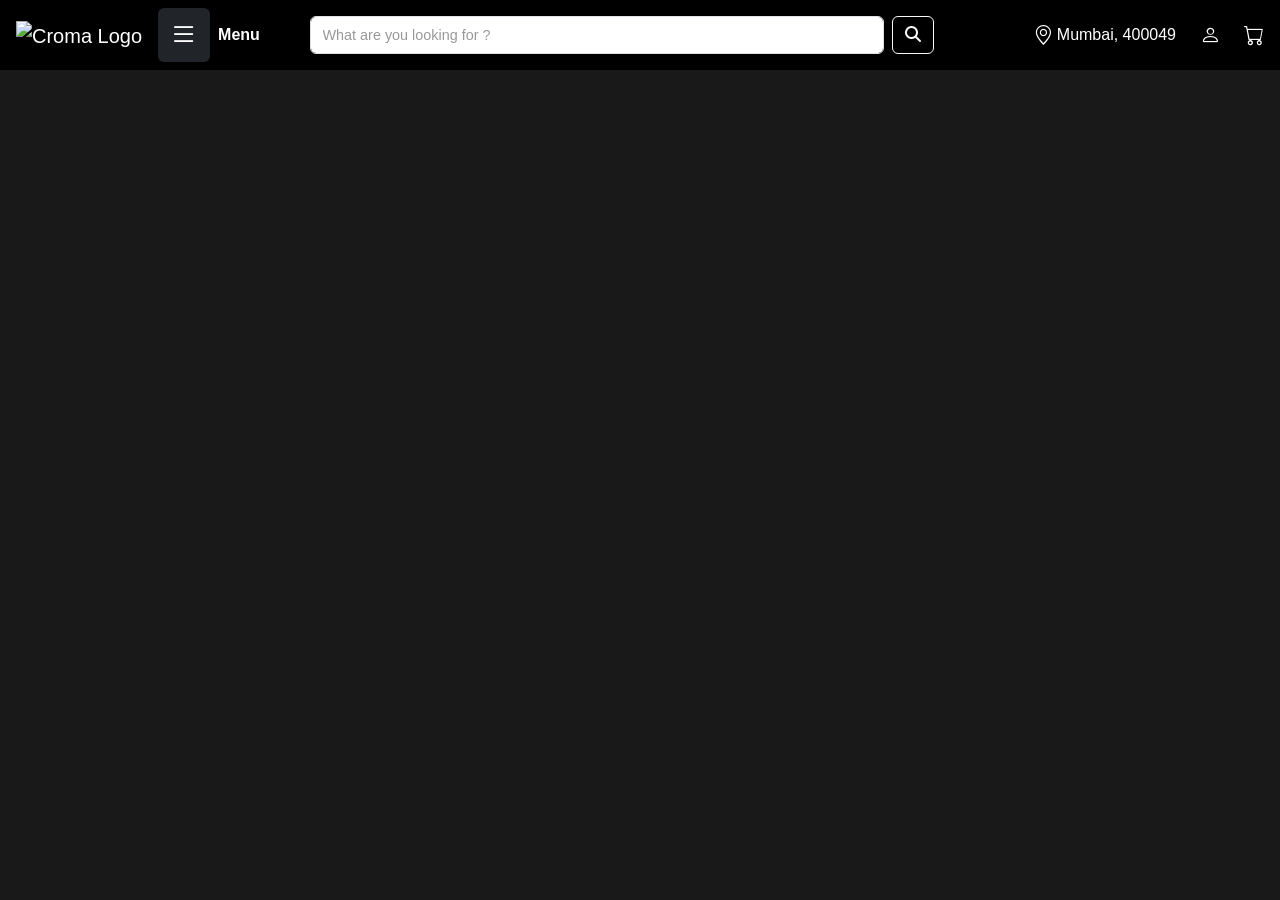
==== html/latest-product.html @ dff746ef "done" ====
<!DOCTYPE html>
<html lang="en">
<head>
    <meta charset="UTF-8">
    <meta name="viewport" content="width=device-width, initial-scale=1.0">
    <title>Product-latest</title>
    <link
    href="https://cdn.jsdelivr.net/npm/bootstrap@5.3.2/dist/css/bootstrap.min.css"
    rel="stylesheet"
  />
  <link
    rel="stylesheet"
    href="https://cdnjs.cloudflare.com/ajax/libs/font-awesome/6.7.2/css/all.min.css"
    integrity="sha512-Evv84Mr4kqVGRNSgIGL/F/aIDqQb7xQ2vcrdIwxfjThSH8CSR7PBEakCr51Ck+w+/U6swU2Im1vVX0SVk9ABhg=="
    crossorigin="anonymous"
    referrerpolicy="no-referrer"
  />
  <link
    href="https://cdn.jsdelivr.net/npm/bootstrap-icons@1.10.5/font/bootstrap-icons.css"
    rel="stylesheet"
  />
</head>
<style>
    body {
  margin: 0;
  padding: 0;
  background-color: #191919;
  font-family: "Poppins", sans-serif;
}



    /* Sidebar styles */
    #sidebarMenu {
      position: fixed;
      top: 0;
      left: -300px;
      width: 300px;
      height: 100%;
      background-color: #1c1c1c;
      color: white;
      z-index: 1050;
      transition: left 0.3s ease;
      overflow-y: auto;
    }

    #sidebarMenu.show {
      left: 0;
    }

    #sidebarMenu a {
      color: white;
      text-decoration: none;
    }

    #sidebarMenu a:hover {
      background-color: #2a2a2a;
    }

    .sidebar-overlay {
      position: fixed;
      top: 0;
      left: 0;
      width: 100vw;
      height: 100vh;
      background-color: rgba(0, 0, 0, 0.5);
      z-index: 1040;
      display: none;
    }

    .sidebar-overlay.show {
      display: block;
    }

    .sidebar-close {
      text-align: right;
      padding: 1rem;
      font-size: 1.5rem;
      cursor: pointer;
    }
/* Navbar */

.navbar {
  transition: background-color 0.3s ease, padding 0.3s ease;
}

.navbar-brand img {
  height: 35px;
}

.form-control::placeholder {
  font-size: 0.9rem;
  color: #999;
}

.nav-item {
  font-size: 0.9rem;
}

.badge {
  font-size: 0.7rem;
}

#menuContent {
  transition: max-height 0.4s ease, padding 0.3s ease;
  overflow: hidden;
  max-height: 0;
}

#menuContent.show {
  max-height: 300px;
  padding: 20px;
}

</style>
<body>

    <!--header-->
    <nav class="navbar navbar-dark bg-black fixed-top px-3 py-2">
        <a class="navbar-brand" href="#">
          <img
            src="https://media-ik.croma.com/prod/https://media.croma.com/image/upload/v1637759004/Croma%20Assets/CMS/Category%20icon/Final%20icon/Croma_Logo_acrkvn.svg"
            alt="Croma Logo"
            height="30"
          />
        </a>
        <div class="d-flex align-items-center">
          <button class="btn btn-dark border-0" id="openSidebar">
            <i class="bi bi-list fs-3"></i>
          </button>
          <span class="text-white fw-semibold ms-2">Menu</span>
        </div>
        <form class="d-flex mx-auto w-50">
          <input class="form-control me-2" type="search" placeholder="What are you looking for ?" />
          <button class="btn btn-outline-light" type="submit">
            <i class="fa-solid fa-magnifying-glass"></i>
    
          </button>
          
          
        </form>
        <div class="d-flex align-items-center ms-auto">
          <!-- Location -->
          <div class="d-flex align-items-center text-white me-4">
            <i class="bi bi-geo-alt fs-5 me-1"></i>
            <span>Mumbai, 400049</span>
          </div>
        
          <!-- Profile -->
          <div class="text-white me-4">
            <i class="bi bi-person fs-5"></i>
          </div>
        
          <!-- Cart -->
          <div class="text-white position-relative">
            <i class="bi bi-cart fs-5"></i>
          </div>
        </div>
        
      </nav>
    
      <!-- Sidebar Menu -->
      <div id="sidebarMenu">
        <div class="sidebar-close" id="closeSidebar">
          <i class="bi bi-x-lg"></i>
        </div>
        <ul class="list-unstyled px-3 colour">
          <li class="py-2"><i class="bi bi-award me-2"></i> Exclusive At Croma</li>
          <li class="py-2"><i class="bi bi-star me-2"></i> Top Brands</li>
          <li class="py-2"><i class="bi bi-geo-alt me-2"></i> Croma Store Locator</li>
          <li class="py-2"><i class="bi bi-gift me-2"></i> Gift Card</li>
          <hr class="bg-secondary" />
          <li class="fw-bold text-uppercase py-2">Shop by Category</li>
          <li class="py-2">Televisions & Accessories</li>
          <li class="py-2">Home Appliances</li>
          <li class="py-2">Phones & Wearables</li>
          <li class="py-2">Computers & Tablets</li>
          <li class="py-2">Kitchen Appliances</li>
          <li class="py-2">Audio & Video</li>
        </ul>
      </div>
    
      <!-- Background Overlay -->
      <div class="sidebar-overlay" id="sidebarOverlay"></div>

    
</body>
</html>
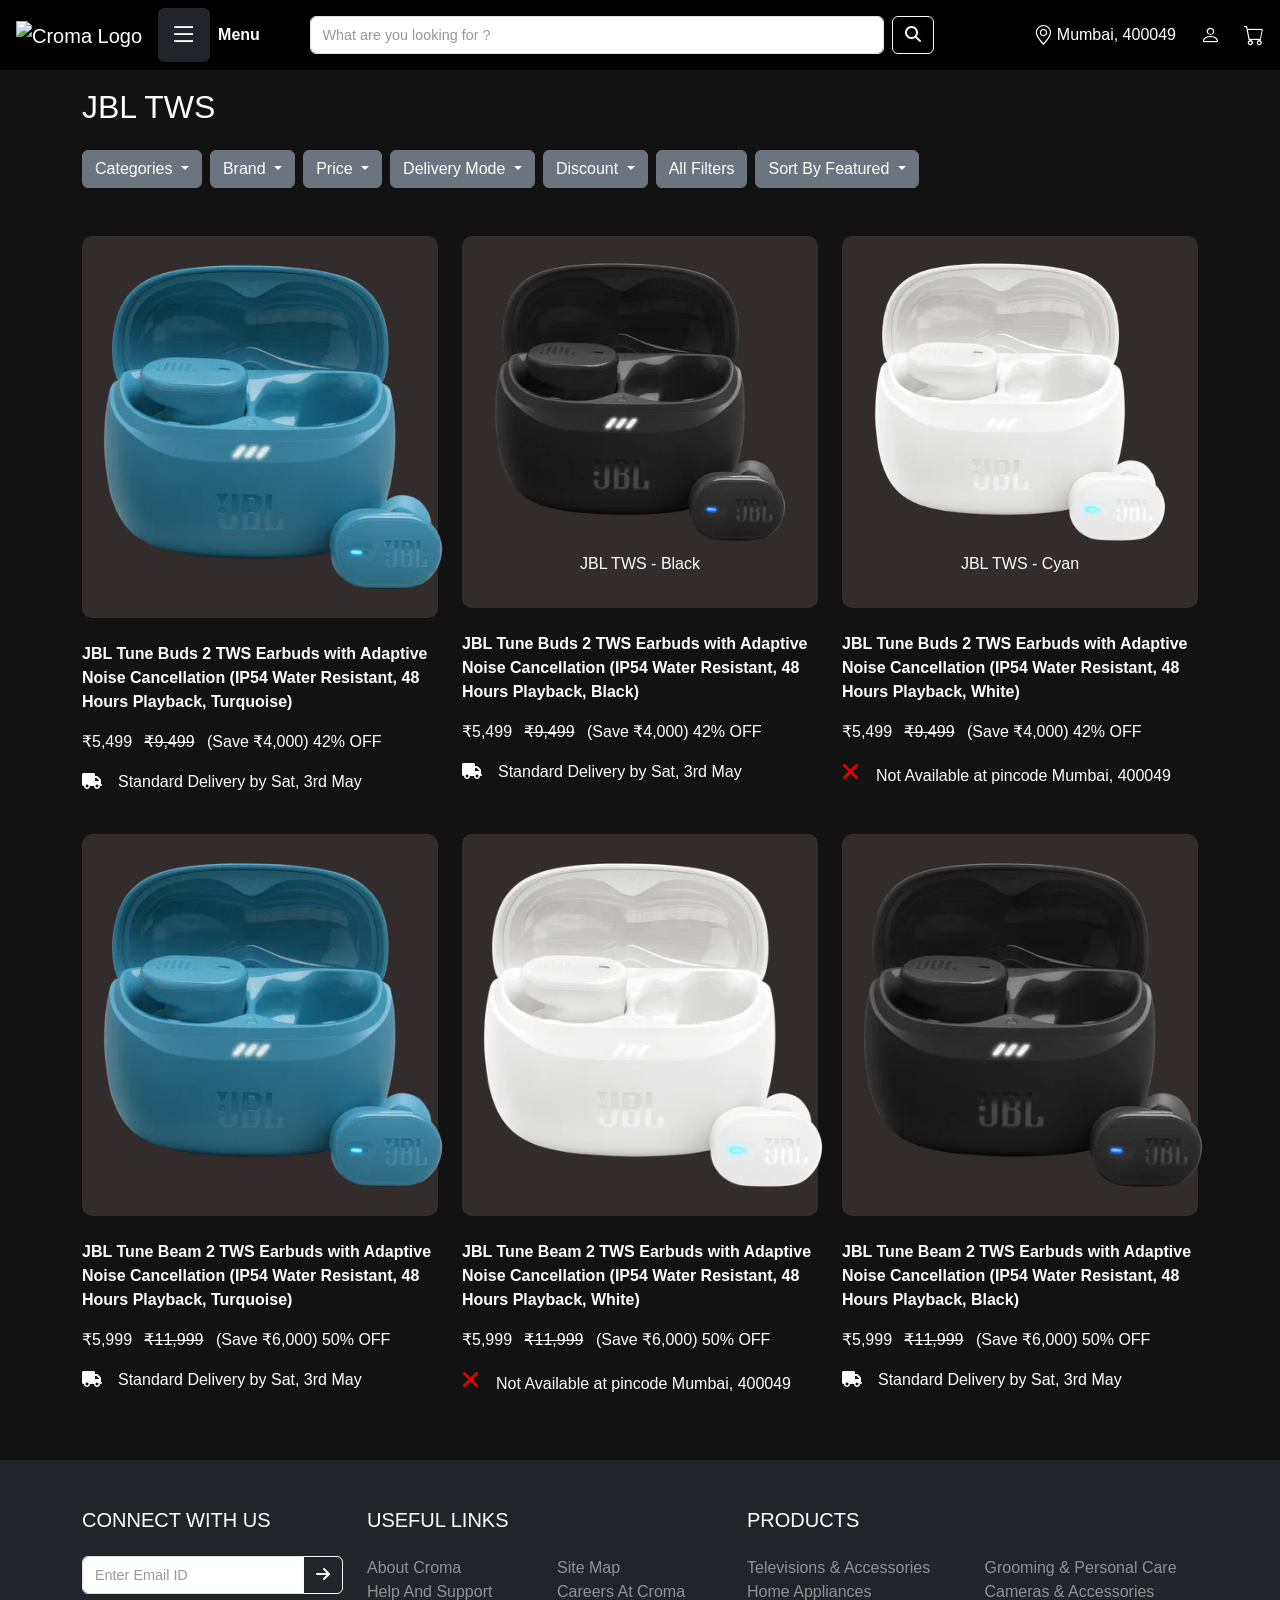
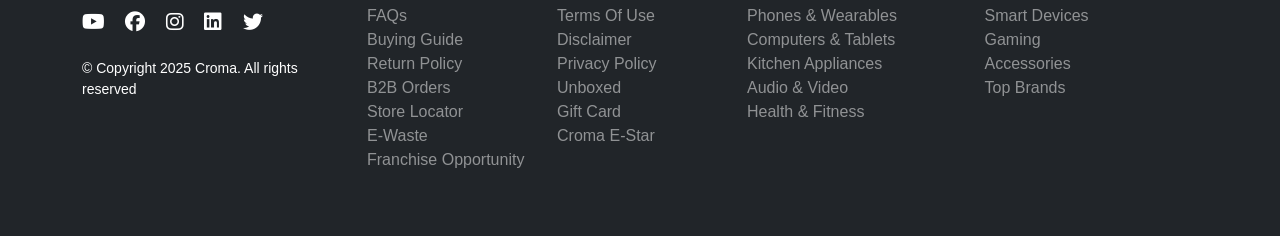
==== commit fc221b74: "donee" ====
--- a/html/latest-product.html
+++ b/html/latest-product.html
@@ -1,188 +1,460 @@
 <!DOCTYPE html>
 <html lang="en">
-<head>
-    <meta charset="UTF-8">
-    <meta name="viewport" content="width=device-width, initial-scale=1.0">
+  <head>
+    <meta charset="UTF-8" />
+    <meta name="viewport" content="width=device-width, initial-scale=1.0" />
     <title>Product-latest</title>
     <link
-    href="https://cdn.jsdelivr.net/npm/bootstrap@5.3.2/dist/css/bootstrap.min.css"
-    rel="stylesheet"
-  />
-  <link
-    rel="stylesheet"
-    href="https://cdnjs.cloudflare.com/ajax/libs/font-awesome/6.7.2/css/all.min.css"
-    integrity="sha512-Evv84Mr4kqVGRNSgIGL/F/aIDqQb7xQ2vcrdIwxfjThSH8CSR7PBEakCr51Ck+w+/U6swU2Im1vVX0SVk9ABhg=="
-    crossorigin="anonymous"
-    referrerpolicy="no-referrer"
-  />
-  <link
-    href="https://cdn.jsdelivr.net/npm/bootstrap-icons@1.10.5/font/bootstrap-icons.css"
-    rel="stylesheet"
-  />
-</head>
-<style>
-    body {
-  margin: 0;
-  padding: 0;
-  background-color: #191919;
-  font-family: "Poppins", sans-serif;
-}
-
-
-
-    /* Sidebar styles */
-    #sidebarMenu {
-      position: fixed;
-      top: 0;
-      left: -300px;
-      width: 300px;
-      height: 100%;
-      background-color: #1c1c1c;
-      color: white;
-      z-index: 1050;
-      transition: left 0.3s ease;
-      overflow-y: auto;
-    }
-
-    #sidebarMenu.show {
-      left: 0;
-    }
-
-    #sidebarMenu a {
-      color: white;
-      text-decoration: none;
-    }
-
-    #sidebarMenu a:hover {
-      background-color: #2a2a2a;
-    }
-
-    .sidebar-overlay {
-      position: fixed;
-      top: 0;
-      left: 0;
-      width: 100vw;
-      height: 100vh;
-      background-color: rgba(0, 0, 0, 0.5);
-      z-index: 1040;
-      display: none;
-    }
-
-    .sidebar-overlay.show {
-      display: block;
-    }
-
-    .sidebar-close {
-      text-align: right;
-      padding: 1rem;
-      font-size: 1.5rem;
-      cursor: pointer;
-    }
-/* Navbar */
-
-.navbar {
-  transition: background-color 0.3s ease, padding 0.3s ease;
-}
-
-.navbar-brand img {
-  height: 35px;
-}
-
-.form-control::placeholder {
-  font-size: 0.9rem;
-  color: #999;
-}
-
-.nav-item {
-  font-size: 0.9rem;
-}
-
-.badge {
-  font-size: 0.7rem;
-}
-
-#menuContent {
-  transition: max-height 0.4s ease, padding 0.3s ease;
-  overflow: hidden;
-  max-height: 0;
-}
-
-#menuContent.show {
-  max-height: 300px;
-  padding: 20px;
-}
-
-</style>
-<body>
-
+      href="https://cdn.jsdelivr.net/npm/bootstrap@5.3.2/dist/css/bootstrap.min.css"
+      rel="stylesheet"
+    />
+    <link
+      rel="stylesheet"
+      href="https://cdnjs.cloudflare.com/ajax/libs/font-awesome/6.7.2/css/all.min.css"
+      integrity="sha512-Evv84Mr4kqVGRNSgIGL/F/aIDqQb7xQ2vcrdIwxfjThSH8CSR7PBEakCr51Ck+w+/U6swU2Im1vVX0SVk9ABhg=="
+      crossorigin="anonymous"
+      referrerpolicy="no-referrer"
+    />
+    <link
+      rel="stylesheet"
+      href="https://cdnjs.cloudflare.com/ajax/libs/font-awesome/6.7.2/css/all.min.css"
+      integrity="sha512-Evv84Mr4kqVGRNSgIGL/F/aIDqQb7xQ2vcrdIwxfjThSH8CSR7PBEakCr51Ck+w+/U6swU2Im1vVX0SVk9ABhg=="
+      crossorigin="anonymous"
+      referrerpolicy="no-referrer"
+    />
+    <link
+      href="https://cdn.jsdelivr.net/npm/bootstrap-icons@1.10.5/font/bootstrap-icons.css"
+      rel="stylesheet"
+    />
+    <link rel="stylesheet" href="/css/latest.css" />
+  </head>
+
+  <body>
     <!--header-->
     <nav class="navbar navbar-dark bg-black fixed-top px-3 py-2">
-        <a class="navbar-brand" href="#">
-          <img
-            src="https://media-ik.croma.com/prod/https://media.croma.com/image/upload/v1637759004/Croma%20Assets/CMS/Category%20icon/Final%20icon/Croma_Logo_acrkvn.svg"
-            alt="Croma Logo"
-            height="30"
-          />
-        </a>
-        <div class="d-flex align-items-center">
-          <button class="btn btn-dark border-0" id="openSidebar">
-            <i class="bi bi-list fs-3"></i>
-          </button>
-          <span class="text-white fw-semibold ms-2">Menu</span>
-        </div>
-        <form class="d-flex mx-auto w-50">
-          <input class="form-control me-2" type="search" placeholder="What are you looking for ?" />
-          <button class="btn btn-outline-light" type="submit">
-            <i class="fa-solid fa-magnifying-glass"></i>
+      <a class="navbar-brand" href="#">
+        <img
+          src="https://media-ik.croma.com/prod/https://media.croma.com/image/upload/v1637759004/Croma%20Assets/CMS/Category%20icon/Final%20icon/Croma_Logo_acrkvn.svg"
+          alt="Croma Logo"
+          height="30"
+        />
+      </a>
+      <div class="d-flex align-items-center">
+        <button class="btn btn-dark border-0" id="openSidebar">
+          <i class="bi bi-list fs-3"></i>
+        </button>
+        <span class="text-white fw-semibold ms-2">Menu</span>
+      </div>
+      <form class="d-flex mx-auto w-50">
+        <input
+          class="form-control me-2"
+          type="search"
+          placeholder="What are you looking for ?"
+        />
+        <button class="btn btn-outline-light" type="submit">
+          <i class="fa-solid fa-magnifying-glass"></i>
+        </button>
+      </form>
+      <div class="d-flex align-items-center ms-auto">
+        <!-- Location -->
+        <div class="d-flex align-items-center text-white me-4">
+          <i class="bi bi-geo-alt fs-5 me-1"></i>
+          <span>Mumbai, 400049</span>
+        </div>
+
+        <!-- Profile -->
+        <div class="text-white me-4">
+          <i class="bi bi-person fs-5"></i>
+        </div>
+
+        <!-- Cart -->
+        <div class="text-white position-relative">
+          <i class="bi bi-cart fs-5"></i>
+        </div>
+      </div>
+    </nav>
+
+    <!-- Sidebar Menu -->
+    <div id="sidebarMenu">
+      <div class="sidebar-close" id="closeSidebar">
+        <i class="bi bi-x-lg"></i>
+      </div>
+      <ul class="list-unstyled px-3 colour">
+        <li class="py-2">
+          <i class="bi bi-award me-2"></i> Exclusive At Croma
+        </li>
+        <li class="py-2"><i class="bi bi-star me-2"></i> Top Brands</li>
+        <li class="py-2">
+          <i class="bi bi-geo-alt me-2"></i> Croma Store Locator
+        </li>
+        <li class="py-2"><i class="bi bi-gift me-2"></i> Gift Card</li>
+        <hr class="bg-secondary" />
+        <li class="fw-bold text-uppercase py-2">Shop by Category</li>
+        <li class="py-2">Televisions & Accessories</li>
+        <li class="py-2">Home Appliances</li>
+        <li class="py-2">Phones & Wearables</li>
+        <li class="py-2">Computers & Tablets</li>
+        <li class="py-2">Kitchen Appliances</li>
+        <li class="py-2">Audio & Video</li>
+      </ul>
+    </div>
+
+    <div class="sidebar-overlay" id="sidebarOverlay"></div>
+
+    <!--main-->
+
+    <div class="container py-4 mt-3">
+      <h2 class="text-white mb-4 mt-5">JBL TWS</h2>
+
+      <div class="mb-4 d-flex flex-wrap gap-2">
+        <div class="dropdown">
+          <button
+            class="btn btn-secondary dropdown-toggle"
+            type="button"
+            data-bs-toggle="dropdown"
+          >
+            Categories
+          </button>
+          <ul class="dropdown-menu bg-secondary">
+            <li>
+              <a class="dropdown-item bg-secondary" href="#"
+                ><i class="fa-regular fa-square me-2"></i>Turly Wireless
+                Earbuds(6)</a
+              >
+            </li>
+          </ul>
+        </div>
+
+        <div class="dropdown">
+          <button
+            class="btn btn-secondary dropdown-toggle"
+            type="button"
+            data-bs-toggle="dropdown"
+          >
+            Brand
+          </button>
+          <ul class="dropdown-menu bg-secondary">
+            <li>
+              <a class="dropdown-item bg-secondary" href="#"
+                ><i class="fa-regular fa-square me-2"></i>JBL(6)</a
+              >
+            </li>
+          </ul>
+        </div>
+
+        <div class="dropdown">
+          <button
+            class="btn btn-secondary dropdown-toggle"
+            type="button"
+            data-bs-toggle="dropdown"
+          >
+            Price
+          </button>
+          <ul class="dropdown-menu bg-secondary">
+            <li>
+              <a class="dropdown-item bg-secondary" href="#"
+                ><i class="fa-regular fa-square me-2"></i>5,001 - 10,000 (6)
+              </a>
+            </li>
+          </ul>
+        </div>
+
+        <div class="dropdown">
+          <button
+            class="btn btn-secondary dropdown-toggle"
+            type="button"
+            data-bs-toggle="dropdown"
+          >
+            Delivery Mode
+          </button>
+          <ul class="dropdown-menu bg-secondary">
+            <li>
+              <a class="dropdown-item bg-secondary" href="#"
+                ><i class="fa-regular fa-square me-2"></i>Home Delivery</a
+              >
+            </li>
+            <li>
+              <a class="dropdown-item bg-secondary" href="#"
+                ><i class="fa-regular fa-square me-2"></i>Express Delivery</a
+              >
+            </li>
+          </ul>
+        </div>
+
+        <div class="dropdown">
+          <button
+            class="btn btn-secondary dropdown-toggle"
+            type="button"
+            data-bs-toggle="dropdown"
+          >
+            Discount
+          </button>
+          <ul class="dropdown-menu bg-secondary">
+            <li>
+              <a class="dropdown-item bg-secondary" href="#"
+                ><i class="fa-regular fa-square me-2"></i>40% TO 60%</a
+              >
+            </li>
+          </ul>
+        </div>
+
+        <div class="">
+          <button
+            class="btn btn-secondary"
+            type="button"
+            data-bs-toggle="dropdown"
+          >
+            All Filters
+          </button>
+        </div>
+
+        <div class="dropdown">
+          <button
+            class="btn btn-secondary dropdown-toggle"
+            type="button"
+            data-bs-toggle="dropdown"
+          >
+            Sort By Featured
+          </button>
+        </div>
+      </div>
+    </div>
+
+    <!-- Product Grid -->
+    <div class="container">
+      <div class="row row-cols-1 row-cols-md-3 g-4">
+        <div class="col">
+          <div class="product-card">
+            <img
+              src="/images/air1.webp"
+              height="350px"
+              class="product-image"
+              alt="JBL Blue"
+            />
+          </div>
+          <p class="mt-4 text-white fw-semibold">
+            JBL Tune Buds 2 TWS Earbuds with Adaptive Noise Cancellation (IP54
+            Water Resistant, 48 Hours Playback, Turquoise)
+          </p>
+          <p class="text-white">
+            ₹5,499
+            <strike class="ms-2">₹9,499</strike>
+            <span class="text-white ms-2">(Save ₹4,000) 42% OFF</span>
+          </p>
+          <p>
+            <i class="text-white fa-solid fa-truck me-3"></i
+            ><span class="text-white">Standard Delivery by Sat, 3rd May</span>
+          </p>
+        </div>
+        <div class="col">
+          <div class="product-card">
+            <img
+              src="/images/air2.webp"
+              class="product-image"
+              height="300px"
+              alt="JBL Black"
+            />
+            <p>JBL TWS - Black</p>
+          </div>
+          <p class="mt-4 text-white fw-semibold">
+            JBL Tune Buds 2 TWS Earbuds with Adaptive Noise Cancellation (IP54 Water Resistant, 48 Hours Playback, Black)
+          </p>
+          <p class="text-white">
+            ₹5,499
+            <strike class="ms-2">₹9,499</strike>
+            <span class="text-white ms-2">(Save ₹4,000) 42% OFF</span>
+          </p>
+          <p>
+            <i class="text-white fa-solid fa-truck me-3"></i
+            ><span class="text-white">Standard Delivery by Sat, 3rd May</span>
+          </p>
+        </div>
+        <div class="col">
+          <div class="product-card">
+            <img
+              src="/images/air3.webp"
+              class="product-image"
+              height="300px"
+              alt="JBL Cyan"
+            />
+            <p>JBL TWS - Cyan</p>
+          </div>
+          <p class="mt-4 text-white fw-semibold">
+            JBL Tune Buds 2 TWS Earbuds with Adaptive Noise Cancellation (IP54 Water Resistant, 48 Hours Playback, White)
+          </p>
+          <p class="text-white">
+            ₹5,499
+            <strike class="ms-2">₹9,499</strike>
+            <span class="text-white ms-2">(Save ₹4,000) 42% OFF</span>
+          </p>
+          <p>
+            <i class="fa-solid fa-xmark me-3 fs-4" style="color: #e00000;"></i><span class="text-white">Not Available at pincode Mumbai, 400049</span>
+          </p>
+        </div>
+
+        <div class="col">
+            <div class="product-card">
+              <img
+                src="/images/air1.webp"
+                height="350px"
+                class="product-image"
+                alt="JBL Blue"
+              />
+            </div>
+            <p class="mt-4 text-white fw-semibold">
+                JBL Tune Beam 2 TWS Earbuds with Adaptive Noise Cancellation (IP54 Water Resistant, 48 Hours Playback, Turquoise)
+            </p>
+            <p class="text-white">
+              ₹5,999
+              <strike class="ms-2">₹11,999</strike>
+              <span class="text-white ms-2">(Save ₹6,000) 50% OFF</span>
+            </p>
+            <p>
+              <i class="text-white fa-solid fa-truck me-3"></i
+              ><span class="text-white">Standard Delivery by Sat, 3rd May</span>
+            </p>
+          </div>
+
+          <div class="col">
+            <div class="product-card">
+              <img
+                src="/images/air3.webp"
+                height="350px"
+                class="product-image"
+                alt="JBL Blue"
+              />
+            </div>
+            <p class="mt-4 text-white fw-semibold">
+                JBL Tune Beam 2 TWS Earbuds with Adaptive Noise Cancellation (IP54 Water Resistant, 48 Hours Playback, White)
+            </p>
+            <p class="text-white">
+              ₹5,999
+              <strike class="ms-2">₹11,999</strike>
+              <span class="text-white ms-2">(Save ₹6,000) 50% OFF</span>
+            </p>
+            <p>
+                <i class="fa-solid fa-xmark me-3 fs-4" style="color: #e00000;"></i><span class="text-white">Not Available at pincode Mumbai, 400049</span>
+            </p>
+          </div>
+          
+
+          <div class="col">
+            <div class="product-card">
+              <img
+                src="/images/air2.webp"
+                height="350px"
+                class="product-image"
+                alt="JBL Blue"
+              />
+            </div>
+            <p class="mt-4 text-white fw-semibold">
+                JBL Tune Beam 2 TWS Earbuds with Adaptive Noise Cancellation (IP54 Water Resistant, 48 Hours Playback, Black)
+            </p>
+            <p class="text-white">
+              ₹5,999
+              <strike class="ms-2">₹11,999</strike>
+              <span class="text-white ms-2">(Save ₹6,000) 50% OFF</span>
+            </p>
+            <p>
+                <i class="text-white fa-solid fa-truck me-3"></i
+                    ><span class="text-white">Standard Delivery by Sat, 3rd May</span> 
+            </p>
+          </div>
+
+      </div>
+    </div>
+
+    <!--foooter-->
     
-          </button>
-          
-          
-        </form>
-        <div class="d-flex align-items-center ms-auto">
-          <!-- Location -->
-          <div class="d-flex align-items-center text-white me-4">
-            <i class="bi bi-geo-alt fs-5 me-1"></i>
-            <span>Mumbai, 400049</span>
-          </div>
-        
-          <!-- Profile -->
-          <div class="text-white me-4">
-            <i class="bi bi-person fs-5"></i>
-          </div>
-        
-          <!-- Cart -->
-          <div class="text-white position-relative">
-            <i class="bi bi-cart fs-5"></i>
-          </div>
-        </div>
-        
-      </nav>
-    
-      <!-- Sidebar Menu -->
-      <div id="sidebarMenu">
-        <div class="sidebar-close" id="closeSidebar">
-          <i class="bi bi-x-lg"></i>
-        </div>
-        <ul class="list-unstyled px-3 colour">
-          <li class="py-2"><i class="bi bi-award me-2"></i> Exclusive At Croma</li>
-          <li class="py-2"><i class="bi bi-star me-2"></i> Top Brands</li>
-          <li class="py-2"><i class="bi bi-geo-alt me-2"></i> Croma Store Locator</li>
-          <li class="py-2"><i class="bi bi-gift me-2"></i> Gift Card</li>
-          <hr class="bg-secondary" />
-          <li class="fw-bold text-uppercase py-2">Shop by Category</li>
-          <li class="py-2">Televisions & Accessories</li>
-          <li class="py-2">Home Appliances</li>
-          <li class="py-2">Phones & Wearables</li>
-          <li class="py-2">Computers & Tablets</li>
-          <li class="py-2">Kitchen Appliances</li>
-          <li class="py-2">Audio & Video</li>
-        </ul>
-      </div>
-    
-      <!-- Background Overlay -->
-      <div class="sidebar-overlay" id="sidebarOverlay"></div>
-
-    
-</body>
-</html>+    <footer class="bg-dark text-white pt-5 pb-4 mt-5">
+        <div class="container text-md-left">
+          <div class="row">
+      
+            <!-- Connect With Us -->
+            <div class="col-md-3 mb-4">
+              <h5 class="mb-4">CONNECT WITH US</h5>
+              <div class="input-group mb-3">
+                <input type="text" class="form-control" placeholder="Enter Email ID" aria-label="Email">
+                <button class="btn btn-outline-light" type="button">
+                  <i class="fas fa-arrow-right"></i>
+                </button>
+              </div>
+              <div class="social-icons mt-3">
+                <a href="#" class="text-white me-3"><i class="fab fa-youtube fa-lg"></i></a>
+                <a href="#" class="text-white me-3"><i class="fab fa-facebook fa-lg"></i></a>
+                <a href="#" class="text-white me-3"><i class="fab fa-instagram fa-lg"></i></a>
+                <a href="#" class="text-white me-3"><i class="fab fa-linkedin fa-lg"></i></a>
+                <a href="#" class="text-white me-3"><i class="fab fa-twitter fa-lg"></i></a>
+              </div>
+              <p class="mt-4 small">© Copyright 2025 Croma. All rights reserved</p>
+            </div>
+      
+            <!-- Useful Links -->
+            <div class="col-md-4 mb-4">
+              <h5 class="mb-4">USEFUL LINKS</h5>
+              <div class="row">
+                <div class="col-6">
+                  <ul class="list-unstyled ee">
+                    <li><a href="#" class="text-white-50 text-decoration-none">About Croma</a></li>
+                    <li><a href="#" class="text-white-50 text-decoration-none">Help And Support</a></li>
+                    <li><a href="#" class="text-white-50 text-decoration-none">FAQs</a></li>
+                    <li><a href="#" class="text-white-50 text-decoration-none">Buying Guide</a></li>
+                    <li><a href="#" class="text-white-50 text-decoration-none">Return Policy</a></li>
+                    <li><a href="#" class="text-white-50 text-decoration-none">B2B Orders</a></li>
+                    <li><a href="#" class="text-white-50 text-decoration-none">Store Locator</a></li>
+                    <li><a href="#" class="text-white-50 text-decoration-none">E-Waste</a></li>
+                    <li><a href="#" class="text-white-50 text-decoration-none">Franchise Opportunity</a></li>
+                  </ul>
+                </div>
+      
+                <div class="col-6">
+                  <ul class="list-unstyled ee">
+                    <li><a href="#" class="text-white-50 text-decoration-none">Site Map</a></li>
+                    <li><a href="#" class="text-white-50 text-decoration-none">Careers At Croma</a></li>
+                    <li><a href="#" class="text-white-50 text-decoration-none">Terms Of Use</a></li>
+                    <li><a href="#" class="text-white-50 text-decoration-none">Disclaimer</a></li>
+                    <li><a href="#" class="text-white-50 text-decoration-none">Privacy Policy</a></li>
+                    <li><a href="#" class="text-white-50 text-decoration-none">Unboxed</a></li>
+                    <li><a href="#" class="text-white-50 text-decoration-none">Gift Card</a></li>
+                    <li><a href="#" class="text-white-50 text-decoration-none">Croma E-Star</a></li>
+                  </ul>
+                </div>
+              </div>
+            </div>
+      
+            <!-- Products -->
+            <div class="col-md-5 mb-4">
+              <h5 class="mb-4">PRODUCTS</h5>
+              <div class="row">
+                <div class="col-6">
+                  <ul class="list-unstyled ee">
+                    <li><a href="#" class="text-white-50 text-decoration-none">Televisions & Accessories</a></li>
+                    <li><a href="#" class="text-white-50 text-decoration-none">Home Appliances</a></li>
+                    <li><a href="#" class="text-white-50 text-decoration-none">Phones & Wearables</a></li>
+                    <li><a href="#" class="text-white-50 text-decoration-none">Computers & Tablets</a></li>
+                    <li><a href="#" class="text-white-50 text-decoration-none">Kitchen Appliances</a></li>
+                    <li><a href="#" class="text-white-50 text-decoration-none">Audio & Video</a></li>
+                    <li><a href="#" class="text-white-50 text-decoration-none">Health & Fitness</a></li>
+                  </ul>
+                </div>
+      
+                <div class="col-6">
+                  <ul class="list-unstyled ee">
+                    <li><a href="#" class="text-white-50 text-decoration-none">Grooming & Personal Care</a></li>
+                    <li><a href="#" class="text-white-50 text-decoration-none">Cameras & Accessories</a></li>
+                    <li><a href="#" class="text-white-50 text-decoration-none">Smart Devices</a></li>
+                    <li><a href="#" class="text-white-50 text-decoration-none">Gaming</a></li>
+                    <li><a href="#" class="text-white-50 text-decoration-none">Accessories</a></li>
+                    <li><a href="#" class="text-white-50 text-decoration-none">Top Brands</a></li>
+                  </ul>
+                </div>
+              </div>
+            </div>
+      
+          </div>
+        </div>
+      </footer>
+
+    <script src="https://cdn.jsdelivr.net/npm/bootstrap@5.3.0/dist/js/bootstrap.bundle.min.js"></script>
+  </body>
+</html>
--- a/css/latest.css
+++ b/css/latest.css
@@ -0,0 +1,141 @@
+
+    body {
+  margin: 0;
+  padding: 0;
+  background-color: #191919;
+  font-family: "Poppins", sans-serif;
+}
+
+
+
+    /* Sidebar styles */
+    #sidebarMenu {
+      position: fixed;
+      top: 0;
+      left: -300px;
+      width: 300px;
+      height: 100%;
+      background-color: #1c1c1c;
+      color: white;
+      z-index: 1050;
+      transition: left 0.3s ease;
+      overflow-y: auto;
+    }
+
+    #sidebarMenu.show {
+      left: 0;
+    }
+
+    #sidebarMenu a {
+      color: white;
+      text-decoration: none;
+    }
+
+    #sidebarMenu a:hover {
+      background-color: #2a2a2a;
+    }
+
+    .sidebar-overlay {
+      position: fixed;
+      top: 0;
+      left: 0;
+      width: 100vw;
+      height: 100vh;
+      background-color: rgba(0, 0, 0, 0.5);
+      z-index: 1040;
+      display: none;
+    }
+
+    .sidebar-overlay.show {
+      display: block;
+    }
+
+    .sidebar-close {
+      text-align: right;
+      padding: 1rem;
+      font-size: 1.5rem;
+      cursor: pointer;
+    }
+/* Navbar */
+
+.navbar {
+  transition: background-color 0.3s ease, padding 0.3s ease;
+}
+
+.navbar-brand img {
+  height: 35px;
+}
+
+.form-control::placeholder {
+  font-size: 0.9rem;
+  color: #999;
+}
+
+.nav-item {
+  font-size: 0.9rem;
+}
+
+.badge {
+  font-size: 0.7rem;
+}
+
+#menuContent {
+  transition: max-height 0.4s ease, padding 0.3s ease;
+  overflow: hidden;
+  max-height: 0;
+}
+
+#menuContent.show {
+  max-height: 300px;
+  padding: 20px;
+}
+
+.product-card {
+    background-color: #332c2c !important;
+    color: white;
+    border-radius: 10px;
+    padding: 1rem;
+    text-align: center;
+    transition: transform 0.2s;
+  }
+  .product-card:hover {
+    transform: scale(1.02);
+  }
+  
+  body {
+    background-color: #121212;
+  }
+  .filter-btns .btn {
+    margin-right: 0.5rem;
+    margin-bottom: 0.5rem;
+  }
+  
+  
+  .ee li a:hover{
+    color: #63e6be  !important;
+  }
+  .social-icons a .fa-youtube:hover{
+    color: red;
+  }
+  .social-icons a .fa-facebook:hover{
+    color: rgb(63, 63, 135);
+  }
+  
+  .social-icons a .fa-twitter:hover{
+    color: rgb(63, 63, 135);
+  }
+  
+  .social-icons a .fa-linkedin:hover{
+    color: rgb(63, 63, 135);
+  }
+  .social-icons a .fa-instagram:hover{
+    color: rgb(63, 63, 135);
+  }
+  
+  .colour li:hover{
+    background-color: #63e6be !important;
+    color: black;
+  }
+  .colour li{
+    background-color: rgb(71, 70, 70);
+  }
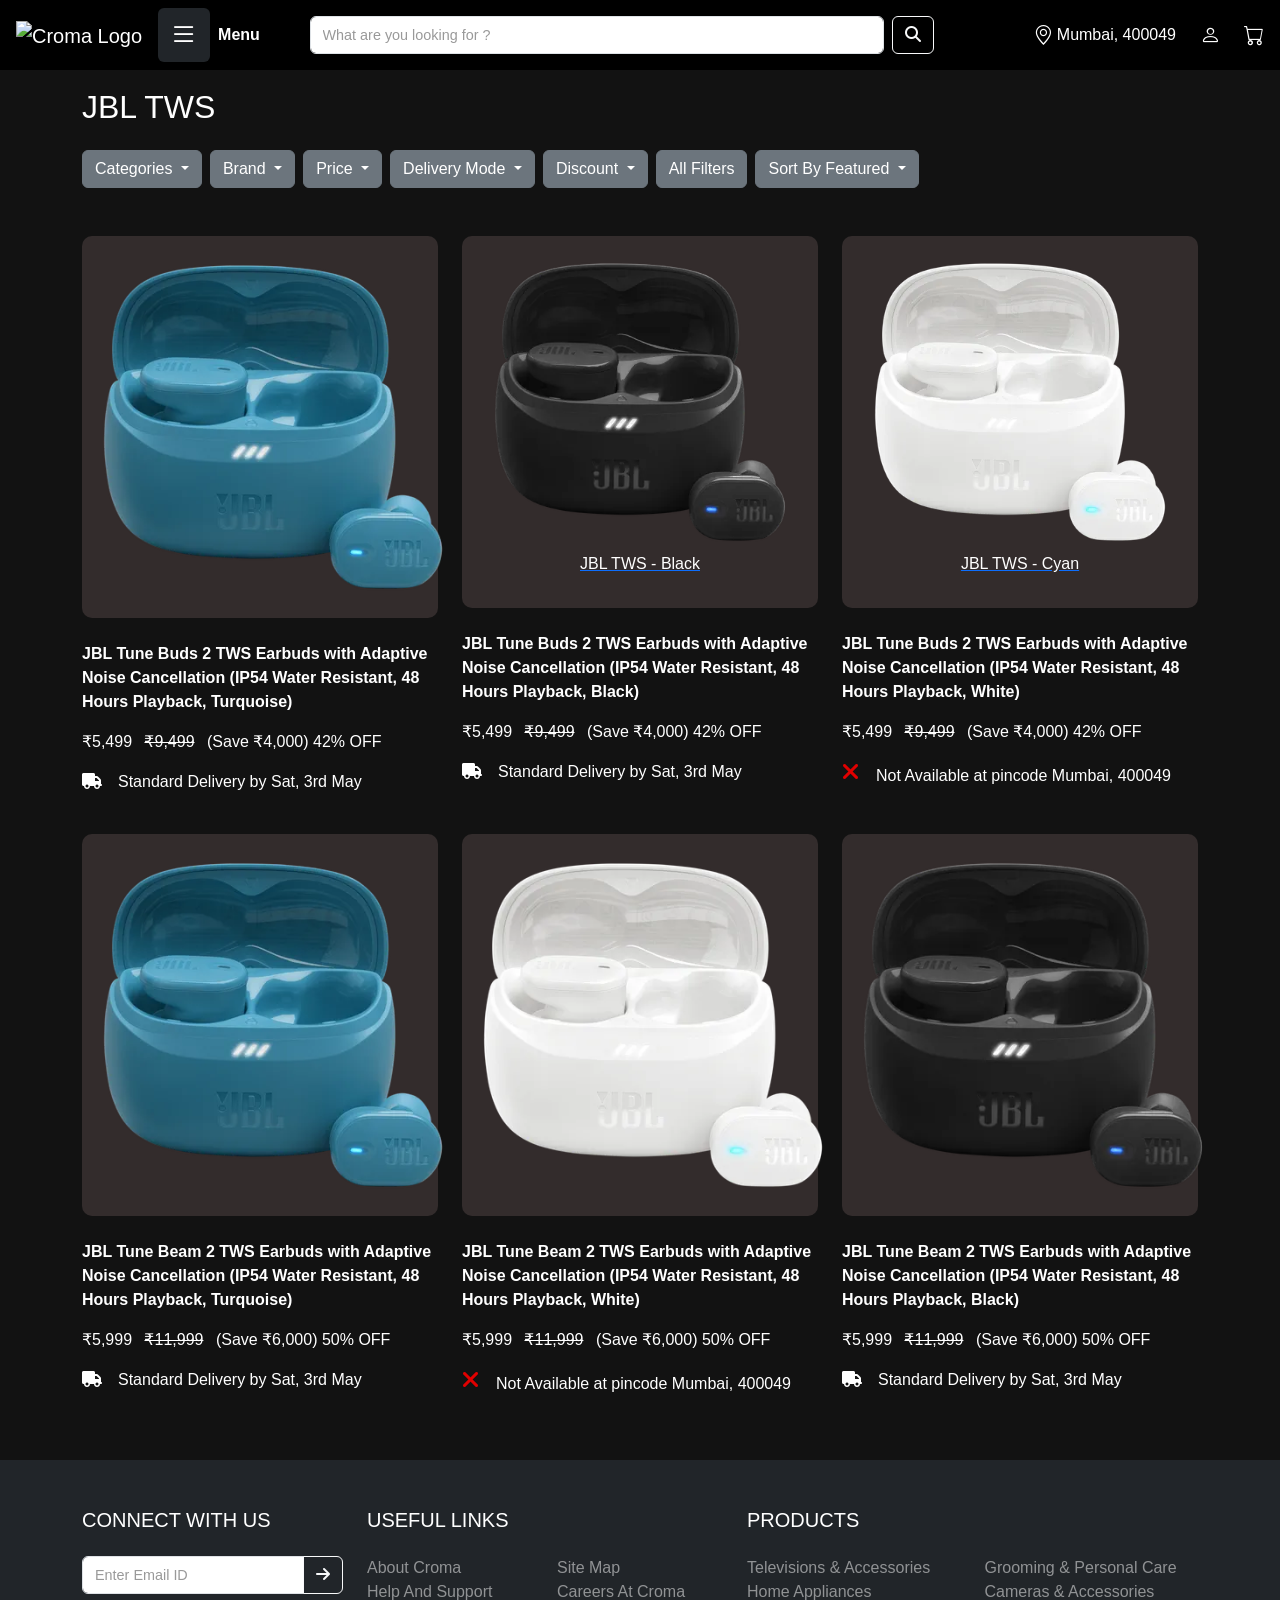
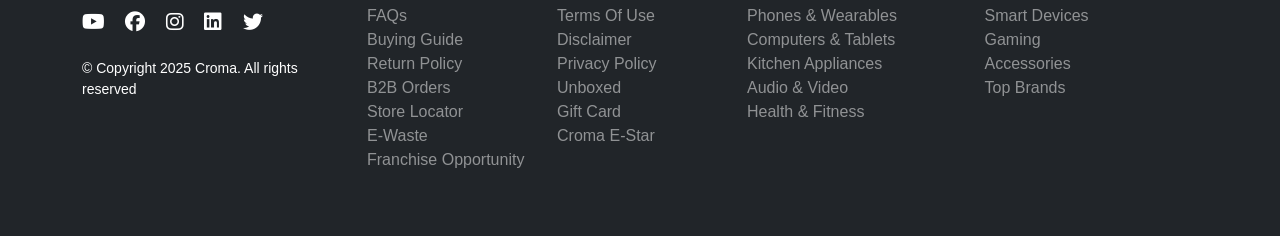
==== commit 1a1579b3: "donee" ====
--- a/html/latest-product.html
+++ b/html/latest-product.html
@@ -224,14 +224,14 @@
     <div class="container">
       <div class="row row-cols-1 row-cols-md-3 g-4">
         <div class="col">
-          <div class="product-card">
+          <a href="/html/produbt1.html"><div class="product-card">
             <img
               src="/images/air1.webp"
               height="350px"
               class="product-image"
               alt="JBL Blue"
             />
-          </div>
+          </div></a>
           <p class="mt-4 text-white fw-semibold">
             JBL Tune Buds 2 TWS Earbuds with Adaptive Noise Cancellation (IP54
             Water Resistant, 48 Hours Playback, Turquoise)
@@ -247,7 +247,7 @@
           </p>
         </div>
         <div class="col">
-          <div class="product-card">
+          <a href="/html/product2.html"><div class="product-card">
             <img
               src="/images/air2.webp"
               class="product-image"
@@ -255,7 +255,7 @@
               alt="JBL Black"
             />
             <p>JBL TWS - Black</p>
-          </div>
+          </div></a>
           <p class="mt-4 text-white fw-semibold">
             JBL Tune Buds 2 TWS Earbuds with Adaptive Noise Cancellation (IP54 Water Resistant, 48 Hours Playback, Black)
           </p>
@@ -270,6 +270,7 @@
           </p>
         </div>
         <div class="col">
+         <a href="/html/product3.html">
           <div class="product-card">
             <img
               src="/images/air3.webp"
@@ -279,6 +280,7 @@
             />
             <p>JBL TWS - Cyan</p>
           </div>
+         </a>
           <p class="mt-4 text-white fw-semibold">
             JBL Tune Buds 2 TWS Earbuds with Adaptive Noise Cancellation (IP54 Water Resistant, 48 Hours Playback, White)
           </p>
@@ -293,14 +295,16 @@
         </div>
 
         <div class="col">
-            <div class="product-card">
-              <img
-                src="/images/air1.webp"
-                height="350px"
-                class="product-image"
-                alt="JBL Blue"
-              />
-            </div>
+            <a href="/html/produbt1.html">
+              <div class="product-card">
+                <img
+                  src="/images/air1.webp"
+                  height="350px"
+                  class="product-image"
+                  alt="JBL Blue"
+                />
+              </div>
+            </a>
             <p class="mt-4 text-white fw-semibold">
                 JBL Tune Beam 2 TWS Earbuds with Adaptive Noise Cancellation (IP54 Water Resistant, 48 Hours Playback, Turquoise)
             </p>
@@ -316,14 +320,14 @@
           </div>
 
           <div class="col">
-            <div class="product-card">
+            <a href="/html/product3.html"><div class="product-card">
               <img
                 src="/images/air3.webp"
                 height="350px"
                 class="product-image"
                 alt="JBL Blue"
               />
-            </div>
+            </div></a>
             <p class="mt-4 text-white fw-semibold">
                 JBL Tune Beam 2 TWS Earbuds with Adaptive Noise Cancellation (IP54 Water Resistant, 48 Hours Playback, White)
             </p>
@@ -339,14 +343,14 @@
           
 
           <div class="col">
-            <div class="product-card">
+            <a href="/html/product2.html"><div class="product-card">
               <img
                 src="/images/air2.webp"
                 height="350px"
                 class="product-image"
                 alt="JBL Blue"
               />
-            </div>
+            </div></a>
             <p class="mt-4 text-white fw-semibold">
                 JBL Tune Beam 2 TWS Earbuds with Adaptive Noise Cancellation (IP54 Water Resistant, 48 Hours Playback, Black)
             </p>
